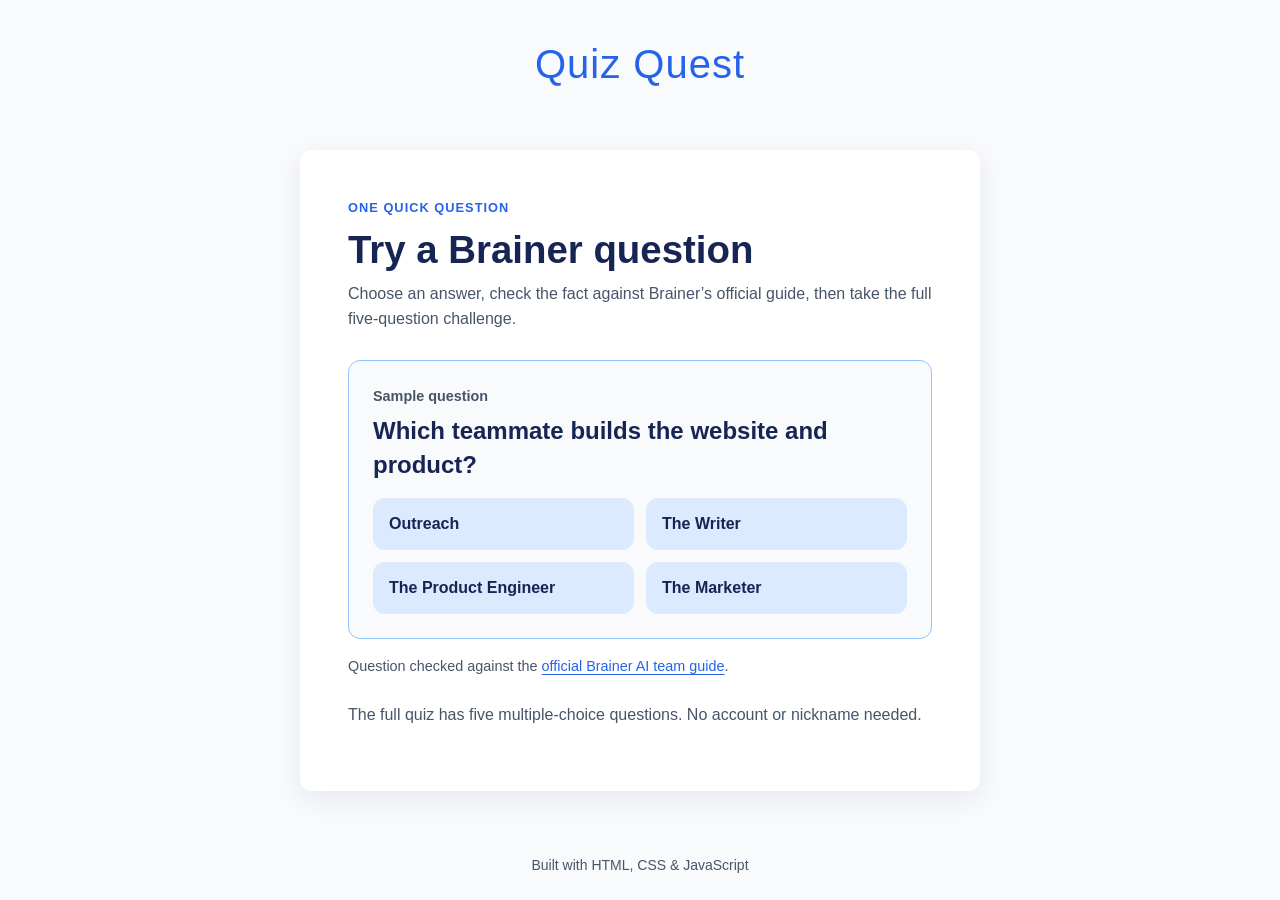
==== sample-question.html @ e5cda552 "Add a crawlable Brainer sample question page" ====
<!DOCTYPE html>
<html lang="en">

<head>
    <meta charset="UTF-8" />
    <meta name="viewport" content="width=device-width, initial-scale=1.0" />
    <title>Brainer Sample Question | Quiz Quest</title>
    <meta name="description"
        content="Try a Brainer question: find which teammate builds the website and product. Check your answer against Brainer’s official AI team guide, then play five questions." />
    <link rel="canonical" href="https://anupamas02.github.io/quiz-quest/sample-question.html" />
    <meta property="og:type" content="website" />
    <meta property="og:site_name" content="Quiz Quest" />
    <meta property="og:title" content="Brainer Sample Question | Quiz Quest" />
    <meta property="og:description"
        content="Try a Brainer question: find which teammate builds the website and product. Check your answer against Brainer’s official AI team guide, then play five questions." />
    <meta property="og:url" content="https://anupamas02.github.io/quiz-quest/sample-question.html" />
    <meta property="og:image" content="https://anupamas02.github.io/quiz-quest/assets/quiz-preview.png" />
    <meta property="og:image:alt" content="Quiz Quest. Answer five multiple-choice questions about Brainer." />
    <meta name="twitter:card" content="summary_large_image" />
    <meta name="twitter:title" content="Brainer Sample Question | Quiz Quest" />
    <meta name="twitter:description"
        content="Try a Brainer question: find which teammate builds the website and product. Check your answer against Brainer’s official AI team guide, then play five questions." />
    <meta name="twitter:image" content="https://anupamas02.github.io/quiz-quest/assets/quiz-preview.png" />
    <meta name="twitter:image:alt" content="Quiz Quest. Answer five multiple-choice questions about Brainer." />
    <link rel="stylesheet" href="style.css" />
</head>

<body>
    <header>
        <p class="sample-site-title"><a href="index.html">Quiz Quest</a></p>
    </header>

    <main class="sample-main">
        <article class="sample-card" aria-labelledby="sample-title">
            <p class="sample-eyebrow">One quick question</p>
            <h1 id="sample-title">Try a Brainer question</h1>
            <p class="sample-intro">Choose an answer, check the fact against Brainer’s official guide, then take the full five-question challenge.</p>

            <section class="sample-question-block" aria-labelledby="sample-question">
                <p class="sample-question-label">Sample question</p>
                <h2 id="sample-question">Which teammate builds the website and product?</h2>
                <div class="sample-answers" role="group" aria-labelledby="sample-question">
                    <button class="sample-answer" type="button" data-index="0">Outreach</button>
                    <button class="sample-answer" type="button" data-index="1">The Writer</button>
                    <button class="sample-answer" type="button" data-index="2">The Product Engineer</button>
                    <button class="sample-answer" type="button" data-index="3">The Marketer</button>
                </div>
                <p id="sample-feedback" class="sample-feedback" role="status" aria-live="polite" aria-atomic="true" tabindex="-1" hidden></p>
            </section>

            <p class="sample-source">Question checked against the <a href="https://help.brainer.ceo/ai-team" target="_blank" rel="noopener noreferrer">official Brainer AI team guide</a>.</p>
            <p class="sample-full-quiz">The full quiz has five multiple-choice questions. No account or nickname needed.</p>
            <a id="sample-start-btn" class="sample-start-btn" href="index.html#start-screen" hidden>Start Quiz</a>
        </article>
    </main>

    <footer>
        <p>Built with HTML, CSS &amp; JavaScript</p>
    </footer>

    <script src="questions.js"></script>
    <script src="sample-question.js"></script>
</body>

</html>
---- style.css ----
/* ============================================
   1. CSS Variables (custom properties)
   ============================================ */
:root {
    --color-bg: #f8fafc;
    --color-surface: #ffffff;
    --color-primary: #2563eb;
    --color-secondary: #93c5fd;
    --color-accent: #f59e0b;
    --color-text: #172554;
    --color-text-muted: #475569;
    --color-correct: #4ade80;
    --color-wrong: #f87171;

    --radius: 12px;
    --transition: 0.25s ease;
}

/* ============================================
   2. Reset & base styles
   ============================================ */
* {
    margin: 0;
    padding: 0;
    box-sizing: border-box;
}

body {
    font-family: -apple-system, BlinkMacSystemFont, "Segoe UI", sans-serif;
    background-color: var(--color-bg);
    color: var(--color-text);
    min-height: 100vh;
    display: flex;
    flex-direction: column;
    line-height: 1.6;
}

/* ============================================
   3. Layout
   ============================================ */
header {
    text-align: center;
    padding: 2rem 1rem 1rem;
}

header h1 {
    font-size: 2.5rem;
    color: var(--color-primary);
    letter-spacing: 1px;
}

main {
    flex: 1;
    display: flex;
    justify-content: center;
    align-items: center;
    padding: 2rem 1rem;
}

footer {
    text-align: center;
    padding: 1.5rem;
    color: var(--color-text-muted);
    font-size: 0.875rem;
}

/* ============================================
   4. Screens (the three sections)
   ============================================ */
.screen {
    background-color: var(--color-surface);
    border-radius: var(--radius);
    padding: 2.5rem;
    width: 100%;
    max-width: 600px;
    text-align: center;
}

.screen h2 {
    margin-bottom: 1rem;
    font-size: 1.75rem;
}

.screen p {
    margin-bottom: 1.5rem;
    color: var(--color-text-muted);
}

/* ============================================
   5. Form (start screen)
   ============================================ */
form {
    display: flex;
    flex-direction: column;
    gap: 0.75rem;
    align-items: stretch;
}

label {
    text-align: left;
    font-weight: 500;
}

input[type="text"] {
    padding: 0.75rem 1rem;
    font-size: 1rem;
    background-color: var(--color-bg);
    color: var(--color-text);
    border: 2px solid var(--color-secondary);
    border-radius: var(--radius);
    transition: border-color var(--transition);
}

input[type="text"]:focus {
    outline: none;
    border-color: var(--color-accent);
}

/* ============================================
   6. Buttons
   ============================================ */
button {
    padding: 0.85rem 1.5rem;
    font-size: 1rem;
    font-weight: 600;
    background-color: var(--color-primary);
    color: var(--color-surface);
    border: none;
    border-radius: var(--radius);
    cursor: pointer;
    transition: transform var(--transition), background-color var(--transition);
}

button:hover {
    background-color: #1d4ed8;
    transform: translateY(-2px);
}

button:focus-visible {
    outline: 3px solid var(--color-accent);
    outline-offset: 3px;
}

button:active {
    transform: translateY(0);
}

/* ============================================
   7. Quiz screen specifics
   ============================================ */
.quiz-info {
    display: flex;
    flex-wrap: wrap;
    gap: 0.75rem;
    justify-content: space-between;
    margin-bottom: 1.5rem;
    color: var(--color-text-muted);
    font-size: 0.95rem;
}

#question-text {
    margin-bottom: 2rem;
    min-height: 3rem;
}

#answer-buttons {
    display: flex;
    flex-direction: column;
    gap: 0.75rem;
}

.answer-btn {
    background-color: var(--color-secondary);
    color: var(--color-text);
    text-align: left;
}

.answer-btn:hover:not(:disabled) {
    background-color: #bfdbfe;
}

.answer-btn:disabled {
    cursor: default;
    transform: none;
}

.answer-btn.correct {
    background-color: var(--color-correct);
}

.answer-btn.wrong {
    background-color: var(--color-wrong);
}

.answer-feedback:not(:empty) {
    margin-top: 1.5rem;
    color: var(--color-text);
    text-align: left;
}

@media (prefers-reduced-motion: reduce) {
    .screen {
        animation: none;
    }

    *, *::before, *::after {
        transition: none !important;
    }
}

/* ============================================
   8. Utilities
   ============================================ */
.hidden {
    display: none;
}

/* ============================================
   Screen fade animation
   ============================================ */
.screen {
    animation: fadeIn 0.4s ease;
}

@keyframes fadeIn {
    from {
        opacity: 0;
        transform: translateY(10px);
    }

    to {
        opacity: 1;
        transform: translateY(0);
    }
}

/* ============================================
   Progress bar
   ============================================ */
.progress-bar {
    width: 100%;
    height: 8px;
    background-color: var(--color-secondary);
    border-radius: var(--radius);
    overflow: hidden;
    margin-bottom: 1.5rem;
}

.progress-fill {
    height: 100%;
    width: 0%;
    background-color: var(--color-primary);
    transition: width 0.4s ease;
}

/* ============================================
   9. Responsive (media queries)
   ============================================ */
@media (max-width: 600px) {
    header h1 {
        font-size: 2rem;
    }

    .screen {
        padding: 1.5rem;
    }

    .screen h2 {
        font-size: 1.4rem;
    }
}
/* Keep replay primary and sharing easy to reach on small screens. */
.result-sharing {
    margin-top: 2rem;
    padding-top: 1.5rem;
    border-top: 1px solid var(--color-secondary);
}

.share-actions,
.resume-actions {
    display: flex;
    flex-wrap: wrap;
    justify-content: center;
    gap: 0.75rem;
}

.secondary-btn {
    background-color: var(--color-bg);
    color: var(--color-primary);
    border: 2px solid var(--color-primary);
}

.secondary-btn:hover:not(:disabled) {
    background-color: #dbeafe;
}

.secondary-btn:disabled {
    opacity: 0.65;
    cursor: wait;
    transform: none;
}

#share-status:not(:empty),
#save-image-status:not(:empty) {
    margin: 1rem 0;
}

#manual-copy label {
    display: block;
    margin-bottom: 0.5rem;
}

#share-text {
    width: 100%;
    padding: 0.75rem;
    font: inherit;
    color: var(--color-text);
    background-color: var(--color-bg);
    border: 2px solid var(--color-secondary);
    border-radius: var(--radius);
    resize: vertical;
}

#share-text:focus-visible {
    outline: 3px solid var(--color-accent);
    outline-offset: 3px;
}

/* Native disclosure keeps answer review optional and keyboard accessible. */
.answer-review {
    margin-top: 1.5rem;
    text-align: left;
    border: 1px solid var(--color-secondary);
    border-radius: var(--radius);
    overflow-wrap: anywhere;
}

.answer-review summary {
    padding: 0.85rem 1rem;
    min-height: 44px;
    color: var(--color-primary);
    font-weight: 600;
    cursor: pointer;
    border-radius: var(--radius);
}

.answer-review summary:hover {
    background-color: var(--color-bg);
}

.answer-review summary:focus-visible,
.review-item a:focus-visible {
    outline: 3px solid var(--color-accent);
    outline-offset: -3px;
}

.answer-review > p {
    margin: 0.5rem 1rem 1rem;
}

.review-list {
    list-style: none;
    padding: 0 1rem 1rem;
}

.review-item {
    padding: 1rem 0;
    border-top: 1px solid var(--color-secondary);
}

.review-item h3 {
    font-size: 1.1rem;
    line-height: 1.5;
    margin-bottom: 0.75rem;
}

.review-item p {
    margin-bottom: 0.75rem;
    color: var(--color-text);
}

.review-item .review-outcome {
    display: inline-block;
    padding: 0.15rem 0.6rem;
    border-radius: var(--radius);
    font-weight: 600;
}

.review-correct {
    background-color: var(--color-correct);
}

.review-incorrect {
    background-color: var(--color-wrong);
}

.review-item a {
    display: inline-block;
    padding: 0.5rem 0;
    min-height: 44px;
    color: var(--color-primary);
    text-underline-offset: 3px;
}

/* Standalone sample question entry page */
.sample-site-title {
    font-size: 2.5rem;
    color: var(--color-primary);
    letter-spacing: 1px;
}

.sample-site-title a {
    color: var(--color-primary);
    text-decoration: none;
}

.sample-main {
    align-items: center;
}

.sample-card {
    width: 100%;
    max-width: 680px;
    padding: clamp(1.5rem, 5vw, 3rem);
    background-color: var(--color-surface);
    border-radius: var(--radius);
    box-shadow: 0 8px 28px rgb(23 37 84 / 8%);
}

.sample-eyebrow {
    margin-bottom: 0.5rem;
    color: var(--color-primary);
    font-size: 0.8rem;
    font-weight: 700;
    letter-spacing: 0.08em;
    text-transform: uppercase;
}

.sample-card h1 {
    margin-bottom: 0.5rem;
    font-size: clamp(1.8rem, 5vw, 2.4rem);
    line-height: 1.2;
}

.sample-intro,
.sample-full-quiz {
    color: var(--color-text-muted);
}

.sample-intro {
    margin-bottom: 1.75rem;
}

.sample-question-block {
    padding: clamp(1rem, 4vw, 1.5rem);
    background: var(--color-bg);
    border: 1px solid var(--color-secondary);
    border-radius: var(--radius);
}

.sample-question-label {
    margin-bottom: 0.4rem;
    color: var(--color-text-muted);
    font-size: 0.9rem;
    font-weight: 600;
}

.sample-question-block h2 {
    margin-bottom: 1rem;
    font-size: clamp(1.2rem, 4vw, 1.5rem);
    line-height: 1.4;
}

.sample-answers {
    display: grid;
    grid-template-columns: repeat(2, minmax(0, 1fr));
    gap: 0.75rem;
}

.sample-answer {
    min-height: 3.25rem;
    padding: 0.75rem 1rem;
    background: #dbeafe;
    color: var(--color-text);
    text-align: left;
    overflow-wrap: anywhere;
}

.sample-answer:hover:not(:disabled) {
    background: var(--color-secondary);
}

.sample-answer:disabled {
    cursor: default;
    transform: none;
}

.sample-answer.correct {
    background: var(--color-correct);
}

.sample-answer.wrong {
    background: var(--color-wrong);
}

.sample-answer:focus-visible,
.sample-start-btn:focus-visible,
.sample-site-title a:focus-visible,
.sample-source a:focus-visible {
    outline: 3px solid var(--color-accent);
    outline-offset: 3px;
}

.sample-feedback {
    margin: 1rem 0 0;
    padding: 1rem;
    border-radius: var(--radius);
    color: var(--color-text);
    font-weight: 600;
}

.sample-feedback.is-correct {
    background: var(--color-correct);
}

.sample-feedback.is-incorrect {
    background: var(--color-wrong);
}

.sample-source {
    margin: 1rem 0 0;
    color: var(--color-text-muted);
    font-size: 0.9rem;
}

.sample-source a {
    color: var(--color-primary);
    text-underline-offset: 3px;
}

.sample-full-quiz {
    margin: 1.5rem 0 1rem;
}

.sample-start-btn {
    display: inline-flex;
    align-items: center;
    justify-content: center;
    min-height: 3rem;
    padding: 0.75rem 1.5rem;
    border-radius: var(--radius);
    background: var(--color-primary);
    color: var(--color-surface);
    font-size: 1rem;
    font-weight: 700;
    text-decoration: none;
    transition: background-color var(--transition), transform var(--transition);
}

.sample-start-btn:hover {
    background: #1d4ed8;
    transform: translateY(-2px);
}

.sample-start-btn[hidden],
.sample-feedback[hidden] {
    display: none;
}

@media (max-width: 600px) {
    .sample-site-title {
        font-size: 2rem;
    }
}

@media (max-width: 480px) {
    .sample-answers {
        grid-template-columns: 1fr;
    }

    .sample-start-btn {
        display: flex;
        width: 100%;
    }
}

.start-sample-link {
    margin: 1rem 0 0;
    font-size: 0.95rem;
}

.start-sample-link a {
    color: var(--color-primary);
    font-weight: 600;
    text-underline-offset: 3px;
}

.start-sample-link a:focus-visible {
    outline: 3px solid var(--color-accent);
    outline-offset: 3px;
}
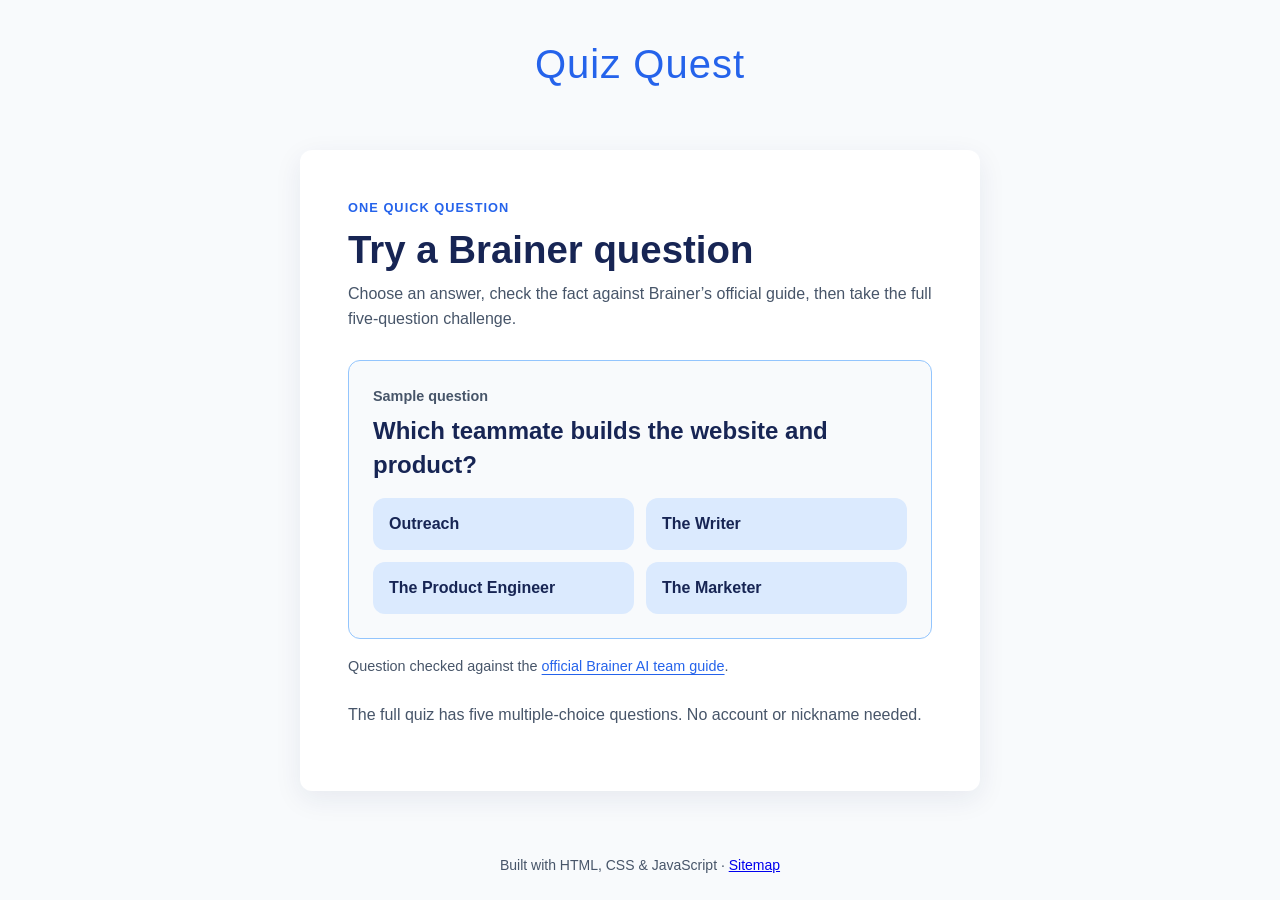
==== commit 680dd754: "Expose a clean sitemap for the quiz and sample entry pages" ====
--- a/sample-question.html
+++ b/sample-question.html
@@ -22,12 +22,13 @@
         content="Try a Brainer question: find which teammate builds the website and product. Check your answer against Brainer’s official AI team guide, then play five questions." />
     <meta name="twitter:image" content="https://anupamas02.github.io/quiz-quest/assets/quiz-preview.png" />
     <meta name="twitter:image:alt" content="Quiz Quest. Answer five multiple-choice questions about Brainer." />
+    <link rel="sitemap" type="application/xml" href="sitemap.xml" />
     <link rel="stylesheet" href="style.css" />
 </head>
 
 <body>
     <header>
-        <p class="sample-site-title"><a href="index.html">Quiz Quest</a></p>
+        <p class="sample-site-title"><a href="./">Quiz Quest</a></p>
     </header>
 
     <main class="sample-main">
@@ -50,12 +51,12 @@
 
             <p class="sample-source">Question checked against the <a href="https://help.brainer.ceo/ai-team" target="_blank" rel="noopener noreferrer">official Brainer AI team guide</a>.</p>
             <p class="sample-full-quiz">The full quiz has five multiple-choice questions. No account or nickname needed.</p>
-            <a id="sample-start-btn" class="sample-start-btn" href="index.html#start-screen" hidden>Start Quiz</a>
+            <a id="sample-start-btn" class="sample-start-btn" href="./#start-screen" hidden>Start Quiz</a>
         </article>
     </main>
 
     <footer>
-        <p>Built with HTML, CSS &amp; JavaScript</p>
+        <p>Built with HTML, CSS &amp; JavaScript · <a href="sitemap.xml">Sitemap</a></p>
     </footer>
 
     <script src="questions.js"></script>
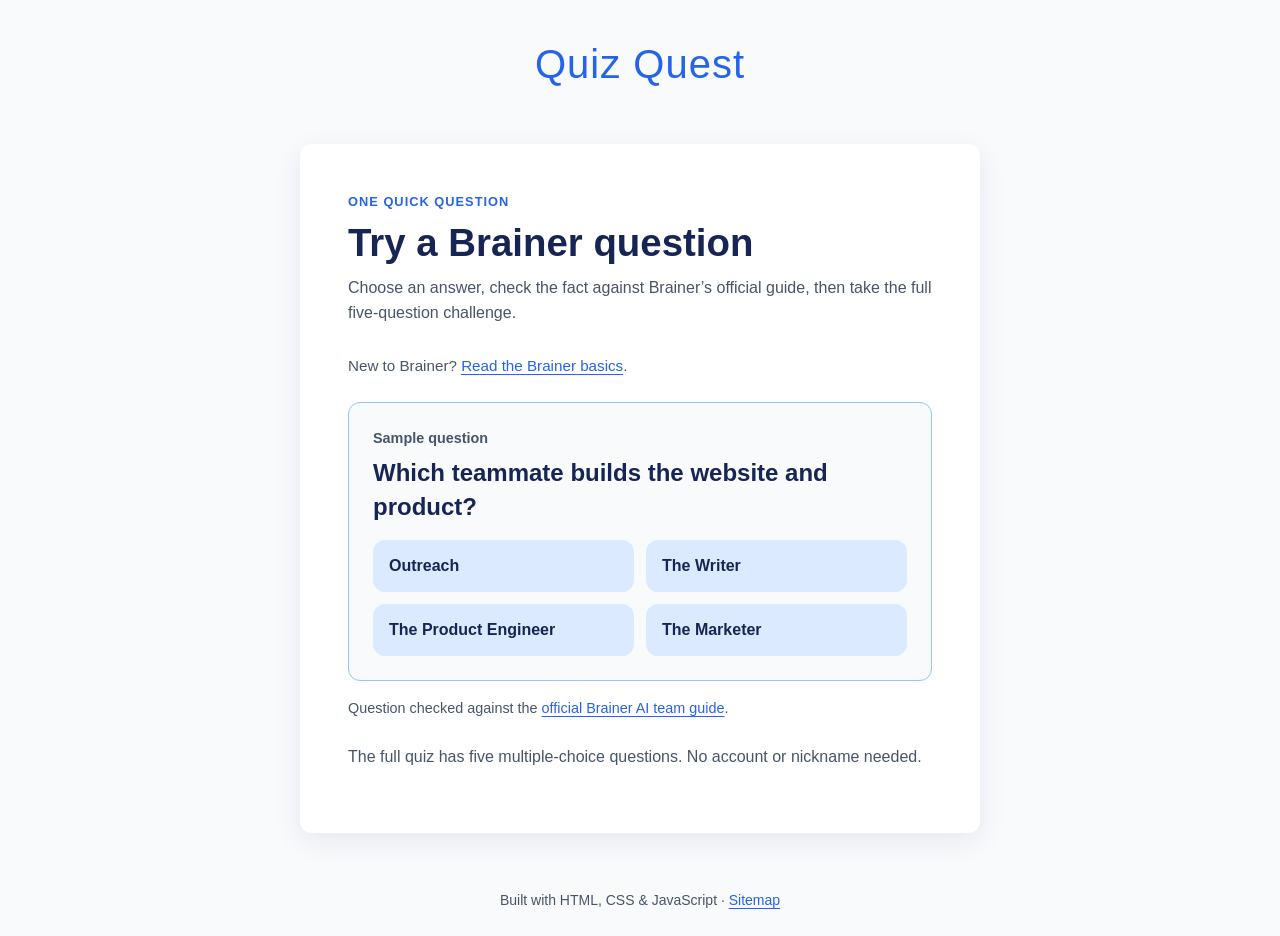
==== commit 20033790: "Add a sourced Brainer basics reference beside the playable quiz" ====
--- a/sample-question.html
+++ b/sample-question.html
@@ -36,6 +36,7 @@
             <p class="sample-eyebrow">One quick question</p>
             <h1 id="sample-title">Try a Brainer question</h1>
             <p class="sample-intro">Choose an answer, check the fact against Brainer’s official guide, then take the full five-question challenge.</p>
+            <p class="reference-link">New to Brainer? <a href="brainer-basics.html">Read the Brainer basics</a>.</p>
 
             <section class="sample-question-block" aria-labelledby="sample-question">
                 <p class="sample-question-label">Sample question</p>
--- a/style.css
+++ b/style.css
@@ -163,32 +163,38 @@
     min-height: 3rem;
 }
 
-#answer-buttons {
+#answer-buttons,
+#invitation-answers {
     display: flex;
     flex-direction: column;
     gap: 0.75rem;
 }
 
-.answer-btn {
+.answer-btn,
+.invitation-answer {
     background-color: var(--color-secondary);
     color: var(--color-text);
     text-align: left;
 }
 
-.answer-btn:hover:not(:disabled) {
+.answer-btn:hover:not(:disabled),
+.invitation-answer:hover:not(:disabled) {
     background-color: #bfdbfe;
 }
 
-.answer-btn:disabled {
+.answer-btn:disabled,
+.invitation-answer:disabled {
     cursor: default;
     transform: none;
 }
 
-.answer-btn.correct {
+.answer-btn.correct,
+.invitation-answer.correct {
     background-color: var(--color-correct);
 }
 
-.answer-btn.wrong {
+.answer-btn.wrong,
+.invitation-answer.wrong {
     background-color: var(--color-wrong);
 }
 
@@ -301,16 +307,19 @@
 }
 
 #share-status:not(:empty),
-#save-image-status:not(:empty) {
+#save-image-status:not(:empty),
+#question-share-status:not(:empty) {
     margin: 1rem 0;
 }
 
-#manual-copy label {
+#manual-copy label,
+#question-manual-copy label {
     display: block;
     margin-bottom: 0.5rem;
 }
 
-#share-text {
+#share-text,
+#question-share-text {
     width: 100%;
     padding: 0.75rem;
     font: inherit;
@@ -321,7 +330,8 @@
     resize: vertical;
 }
 
-#share-text:focus-visible {
+#share-text:focus-visible,
+#question-share-text:focus-visible {
     outline: 3px solid var(--color-accent);
     outline-offset: 3px;
 }
@@ -400,6 +410,25 @@
     min-height: 44px;
     color: var(--color-primary);
     text-underline-offset: 3px;
+}
+
+#invitation-screen > p:first-child {
+    color: var(--color-primary);
+    font-weight: 600;
+}
+
+#invitation-screen > p:last-of-type {
+    margin-top: 1.5rem;
+}
+
+#invitation-preview {
+    margin-top: 0.75rem;
+    color: var(--color-text);
+    font-weight: 600;
+}
+
+#recover-round-btn {
+    margin-bottom: 1.5rem;
 }
 
 /* Standalone sample question entry page */
@@ -599,3 +628,94 @@
     outline: 3px solid var(--color-accent);
     outline-offset: 3px;
 }
+
+/* Sourced basics reference; no script required to read or navigate. */
+a {
+    color: var(--color-primary);
+    text-underline-offset: 3px;
+}
+
+a:focus-visible {
+    outline: 3px solid var(--color-primary);
+    outline-offset: 3px;
+    border-radius: 2px;
+}
+
+.reference-link {
+    margin: 1rem 0 1.5rem;
+    color: var(--color-text-muted);
+    font-size: 0.95rem;
+}
+
+.basics-main {
+    align-items: flex-start;
+}
+
+.basics-card {
+    width: 100%;
+    max-width: 760px;
+    padding: clamp(1.5rem, 5vw, 3rem);
+    border-radius: var(--radius);
+    background: var(--color-surface);
+    box-shadow: 0 8px 28px rgb(23 37 84 / 8%);
+}
+
+.basics-card h1 {
+    margin-bottom: 1rem;
+    font-size: clamp(1.9rem, 5vw, 2.5rem);
+    line-height: 1.2;
+}
+
+.basics-card p {
+    margin-bottom: 1rem;
+}
+
+.basics-card h2 {
+    margin-bottom: 0.75rem;
+    font-size: 1.35rem;
+    line-height: 1.35;
+}
+
+.basics-section {
+    margin-top: 1.75rem;
+    padding-top: 1.75rem;
+    border-top: 1px solid var(--color-secondary);
+}
+
+.basics-source {
+    font-size: 0.9rem;
+    color: var(--color-text-muted);
+}
+
+.basics-play {
+    padding: 1.5rem;
+    border-radius: var(--radius);
+    background: var(--color-bg);
+    border: 1px solid var(--color-secondary);
+}
+
+.basics-play .sample-start-btn {
+    margin-bottom: 1rem;
+}
+
+.basics-play p:last-child {
+    margin-bottom: 0;
+}
+
+.skip-link {
+    position: absolute;
+    top: 0.5rem;
+    left: 1rem;
+    padding: 0.75rem 1rem;
+    background: var(--color-surface);
+    z-index: 1;
+    transform: translateY(-200%);
+}
+
+.skip-link:focus {
+    transform: translateY(0);
+}
+
+.basics-independence {
+    margin-top: 1.5rem;
+}
